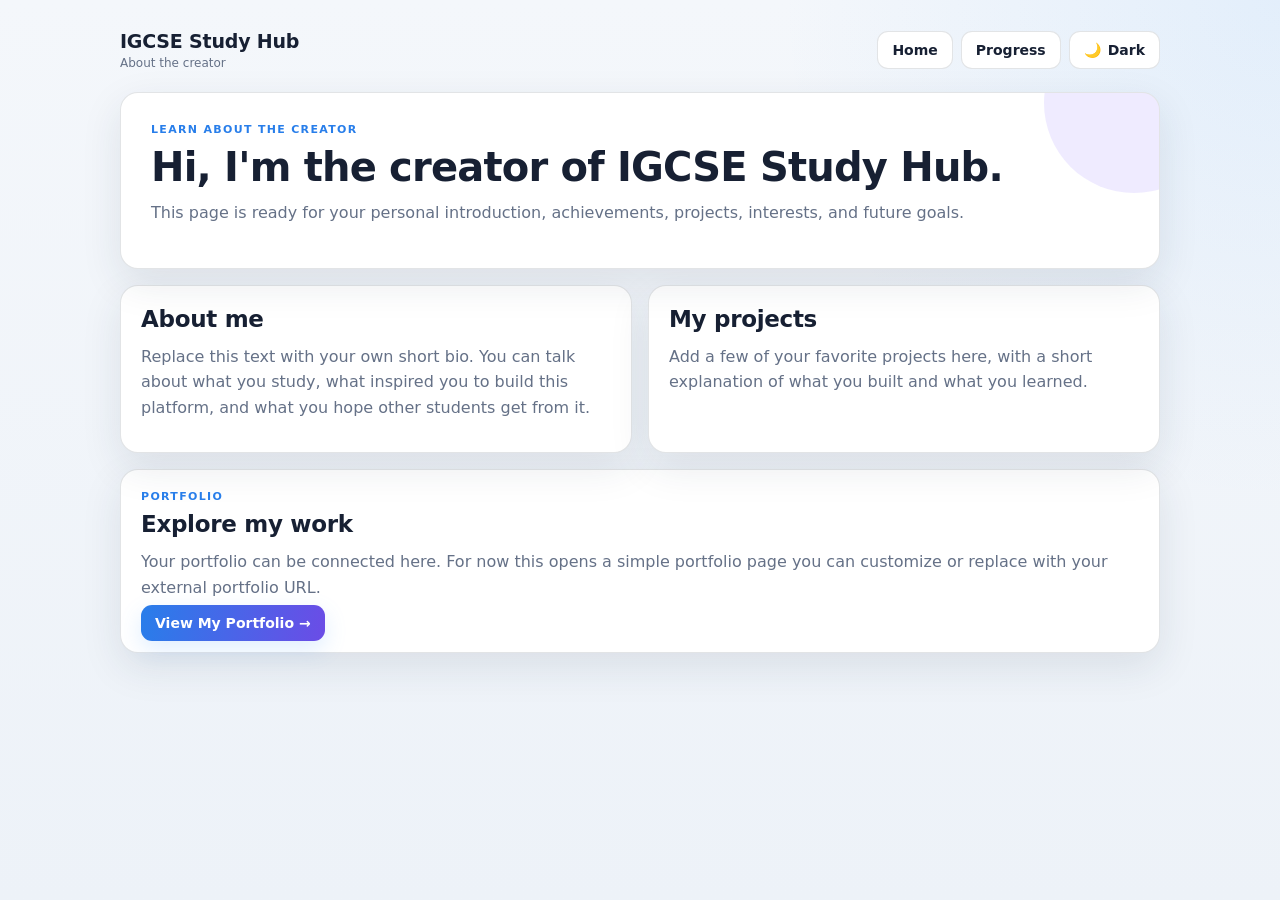
==== creator.html @ 8a64cb9e "Add files via upload" ====
<!DOCTYPE html>
<html lang="en">
<head>
  <meta charset="utf-8"/>
  <meta name="viewport" content="width=device-width, initial-scale=1"/>
  <title>About the Creator | IGCSE Study Hub</title>
  <link rel="stylesheet" href="style.css"/>
</head>
<body>
  <div class="container">
    <header>
      <div class="brand">
        <strong>IGCSE Study Hub</strong>
        <span>About the creator</span>
      </div>
      <nav>
        <a href="index.html">Home</a>
        <a href="progress.html">Progress</a>
        <button class="theme-toggle" id="themeToggle" onclick="toggleTheme()"></button>
      </nav>
    </header>

    <section class="card hero">
      <div class="eyebrow">Learn about the creator</div>
      <h1>Hi, I'm the creator of IGCSE Study Hub.</h1>
      <p>This page is ready for your personal introduction, achievements, projects, interests, and future goals.</p>
    </section>

    <div class="grid" style="margin-top:16px;">
      <section class="card">
        <h2>About me</h2>
        <p>Replace this text with your own short bio. You can talk about what you study, what inspired you to build this platform, and what you hope other students get from it.</p>
      </section>
      <section class="card">
        <h2>My projects</h2>
        <p>Add a few of your favorite projects here, with a short explanation of what you built and what you learned.</p>
      </section>
    </div>

    <section class="card" style="margin-top:16px;">
      <div class="eyebrow">Portfolio</div>
      <h2>Explore my work</h2>
      <p>Your portfolio can be connected here. For now this opens a simple portfolio page you can customize or replace with your external portfolio URL.</p>
      <!-- Change portfolio.html to your real portfolio URL when you are ready. -->
      <a class="btn-primary" href="portfolio.html">View My Portfolio →</a>
    </section>
  </div>

  <script src="google-config.js"></script>
  <script src="app.js"></script>
</body>
</html>
---- style.css ----
:root{
  --bg:#07111f;
  --bg-soft:#0b1728;
  --card:#101d31;
  --card-2:#13233a;
  --text:#eef5ff;
  --muted:#9eacc2;
  --accent:#4da3ff;
  --accent2:#7c5cff;
  --good:#36d399;
  --bad:#ff6b6b;
  --warning:#f5b942;
  --border:rgba(255,255,255,.10);
  --shadow:0 14px 40px rgba(0,0,0,.20);
}

:root[data-theme="light"]{
  --bg:#f4f7fb;
  --bg-soft:#edf2f8;
  --card:#ffffff;
  --card-2:#f7f9fc;
  --text:#172033;
  --muted:#657187;
  --accent:#287eea;
  --accent2:#6b4ce6;
  --good:#159b68;
  --bad:#d9485f;
  --warning:#b77900;
  --border:rgba(23,32,51,.12);
  --shadow:0 14px 40px rgba(30,45,70,.10);
}

*{box-sizing:border-box;font-family:Inter,system-ui,-apple-system,BlinkMacSystemFont,"Segoe UI",Roboto,Arial,sans-serif;}
html{scroll-behavior:smooth;}
body{
  margin:0;
  min-height:100vh;
  background:radial-gradient(circle at top right, rgba(77,163,255,.10), transparent 32%), linear-gradient(180deg,var(--bg),var(--bg-soft));
  color:var(--text);
  transition:background .25s ease,color .25s ease;
}

button,a,input{font:inherit;}
button:focus-visible,a:focus-visible,input:focus-visible{outline:3px solid rgba(77,163,255,.35);outline-offset:2px;}

.container{width:min(1040px,92vw);margin:0 auto;padding:20px 0 44px;}

header{
  display:flex;
  gap:18px;
  justify-content:space-between;
  align-items:center;
  padding:10px 0 22px;
}
.brand{display:flex;flex-direction:column;gap:4px;min-width:180px;}
.brand strong{font-size:19px;letter-spacing:-.2px;}
.brand span{color:var(--muted);font-size:12px;}

nav{display:flex;gap:8px;flex-wrap:wrap;justify-content:flex-end;align-items:center;}
a,button{
  color:var(--text);
  text-decoration:none;
  border:1px solid var(--border);
  background:var(--card);
  padding:10px 14px;
  border-radius:11px;
  cursor:pointer;
  font-size:14px;
  font-weight:600;
  transition:transform .15s ease,border-color .15s ease,background .15s ease,box-shadow .15s ease;
}
a:hover,button:hover{border-color:rgba(77,163,255,.55);transform:translateY(-1px);}
button:active,a:active{transform:translateY(0);}
.theme-toggle{display:inline-flex;align-items:center;gap:7px;min-width:88px;justify-content:center;}

.grid{display:grid;grid-template-columns:repeat(2,minmax(0,1fr));gap:16px;}
.card{
  background:var(--card);
  border:1px solid var(--border);
  border-radius:18px;
  padding:20px;
  box-shadow:var(--shadow);
}
.card:hover{border-color:rgba(77,163,255,.22);}

.hero{padding:30px;position:relative;overflow:hidden;}
.hero::after{content:"";position:absolute;width:180px;height:180px;border-radius:50%;background:rgba(124,92,255,.12);right:-65px;top:-80px;}
.eyebrow{text-transform:uppercase;letter-spacing:.12em;font-size:11px;font-weight:800;color:var(--accent);margin-bottom:8px;}
h1{margin:3px 0 10px;font-size:clamp(28px,4vw,40px);letter-spacing:-.8px;}
h2{margin:0 0 12px;font-size:23px;letter-spacing:-.3px;}
h3{margin:0 0 8px;font-size:18px;}
p{color:var(--muted);margin:0 0 12px;line-height:1.6;}
.small{font-size:12px;color:var(--muted);margin-top:8px;line-height:1.5;}
.mono{font-family:ui-monospace,SFMono-Regular,Menlo,Consolas,monospace;}

.btn-primary{background:linear-gradient(100deg,var(--accent),var(--accent2));border:none;color:#fff;box-shadow:0 8px 22px rgba(77,163,255,.18);}
.btn-row{display:flex;gap:10px;flex-wrap:wrap;align-items:center;}

input:not([type="radio"]),select{
  width:100%;
  padding:12px 13px;
  border-radius:11px;
  border:1px solid var(--border);
  background:var(--card-2);
  color:var(--text);
  margin:6px 0 12px;
}
label.form-label{color:var(--muted);font-size:13px;font-weight:600;display:block;}

.subject-card{display:flex;flex-direction:column;min-height:185px;}
.subject-card .subject-code{font-size:12px;color:var(--muted);margin-bottom:10px;}
.subject-card .btn-primary{margin-top:auto;align-self:flex-start;}

.question-box{background:var(--card);border:1px solid var(--border);border-radius:20px;padding:24px;box-shadow:var(--shadow);}
.question-meta{display:flex;justify-content:space-between;gap:12px;align-items:center;margin-bottom:8px;}
.topic-pill,.difficulty-pill{display:inline-flex;align-items:center;padding:6px 9px;border-radius:999px;font-size:11px;font-weight:800;background:var(--card-2);border:1px solid var(--border);color:var(--muted);}
#qPrompt{font-size:clamp(21px,3vw,28px);line-height:1.35;margin:12px 0 20px;}

#choices{display:grid;gap:11px;}
.choice{
  display:grid;
  grid-template-columns:30px 1fr;
  gap:12px;
  align-items:center;
  width:100%;
  min-height:62px;
  padding:14px 16px;
  border:1px solid var(--border);
  border-radius:14px;
  cursor:pointer;
  user-select:none;
  background:var(--card-2);
  color:var(--text);
  transition:border-color .15s ease,background .15s ease,transform .15s ease;
}
.choice:hover{border-color:rgba(77,163,255,.60);transform:translateY(-1px);}
.choice.selected{border-color:var(--accent);background:rgba(77,163,255,.10);box-shadow:0 0 0 2px rgba(77,163,255,.08);}
.choice.correct{border-color:var(--good);background:rgba(54,211,153,.10);}
.choice.wrong{border-color:var(--bad);background:rgba(255,107,107,.10);}
.choice.disabled{cursor:default;}
.choice.disabled:hover{transform:none;}
.choice-letter{width:30px;height:30px;border-radius:9px;display:grid;place-items:center;background:rgba(127,145,175,.12);font-weight:800;font-size:13px;}
.choice.selected .choice-letter{background:var(--accent);color:#fff;}
.choice.correct .choice-letter{background:var(--good);color:#fff;}
.choice.wrong .choice-letter{background:var(--bad);color:#fff;}
.choice-text{font-size:15px;line-height:1.45;overflow-wrap:anywhere;}
.choice input[type="radio"]{position:absolute;opacity:0;pointer-events:none;width:1px;height:1px;margin:0;}

.feedback{margin:16px 0 0;padding:12px 14px;border-radius:12px;font-weight:700;display:none;}
.feedback.show{display:block;}
.feedback.good{background:rgba(54,211,153,.10);color:var(--good);border:1px solid rgba(54,211,153,.25);}
.feedback.bad{background:rgba(255,107,107,.10);color:var(--bad);border:1px solid rgba(255,107,107,.25);}

.progress-wrap{background:var(--card);border:1px solid var(--border);border-radius:16px;padding:14px;box-shadow:var(--shadow);}
.progress-top{display:flex;justify-content:space-between;gap:12px;align-items:center;margin-bottom:9px;}
.bar{width:100%;height:10px;background:rgba(127,145,175,.14);border-radius:999px;overflow:hidden;}
.bar > div{height:100%;width:0%;background:linear-gradient(90deg,var(--good),var(--accent));border-radius:999px;transition:width .25s ease;}

.stat-row{display:grid;grid-template-columns:repeat(3,1fr);gap:10px;margin-top:14px;}
.stat{padding:13px;border-radius:13px;background:var(--card-2);border:1px solid var(--border);}
.stat strong{display:block;font-size:20px;margin-bottom:3px;}
.stat span{font-size:11px;color:var(--muted);}

.section-title{display:flex;justify-content:space-between;align-items:end;gap:15px;margin:28px 0 12px;}
.section-title h2{margin:0;}
.wrong-list{display:grid;gap:12px;}
.wrong-item{background:var(--card);border:1px solid rgba(255,107,107,.22);border-radius:16px;padding:17px;}
.wrong-item .wrong-question{font-weight:750;line-height:1.5;margin-bottom:10px;}
.answer-line{font-size:13px;color:var(--muted);margin-top:5px;}
.answer-line strong{color:var(--text);}
.answer-line .wrong-text{color:var(--bad);}
.answer-line .correct-text{color:var(--good);}
.empty-state{text-align:center;padding:26px;color:var(--muted);background:var(--card);border:1px dashed var(--border);border-radius:16px;}

.creator-card{display:flex;justify-content:space-between;align-items:center;gap:20px;}
.creator-copy{max-width:680px;}
.creator-link{white-space:nowrap;}

.hidden{display:none!important;}

@media (max-width:760px){
  header{align-items:flex-start;flex-direction:column;}
  nav{justify-content:flex-start;}
  .grid{grid-template-columns:1fr;}
  .question-box,.hero{padding:18px;}
  .stat-row{grid-template-columns:1fr;}
  .creator-card{align-items:flex-start;flex-direction:column;}
  .creator-link{width:100%;text-align:center;}
}
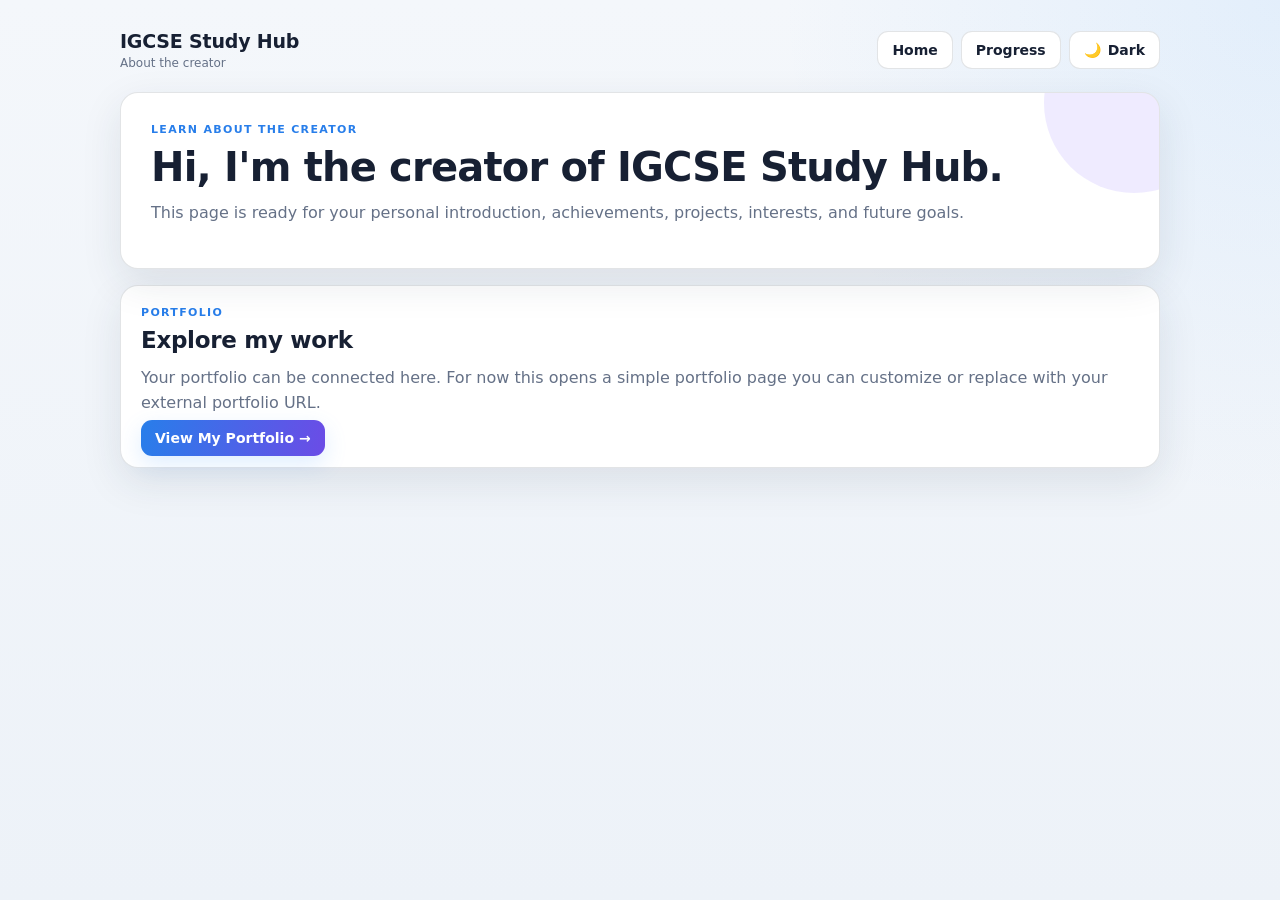
==== commit c970e4e7: "Update creator.html" ====
--- a/creator.html
+++ b/creator.html
@@ -26,17 +26,6 @@
       <p>This page is ready for your personal introduction, achievements, projects, interests, and future goals.</p>
     </section>
 
-    <div class="grid" style="margin-top:16px;">
-      <section class="card">
-        <h2>About me</h2>
-        <p>Replace this text with your own short bio. You can talk about what you study, what inspired you to build this platform, and what you hope other students get from it.</p>
-      </section>
-      <section class="card">
-        <h2>My projects</h2>
-        <p>Add a few of your favorite projects here, with a short explanation of what you built and what you learned.</p>
-      </section>
-    </div>
-
     <section class="card" style="margin-top:16px;">
       <div class="eyebrow">Portfolio</div>
       <h2>Explore my work</h2>
